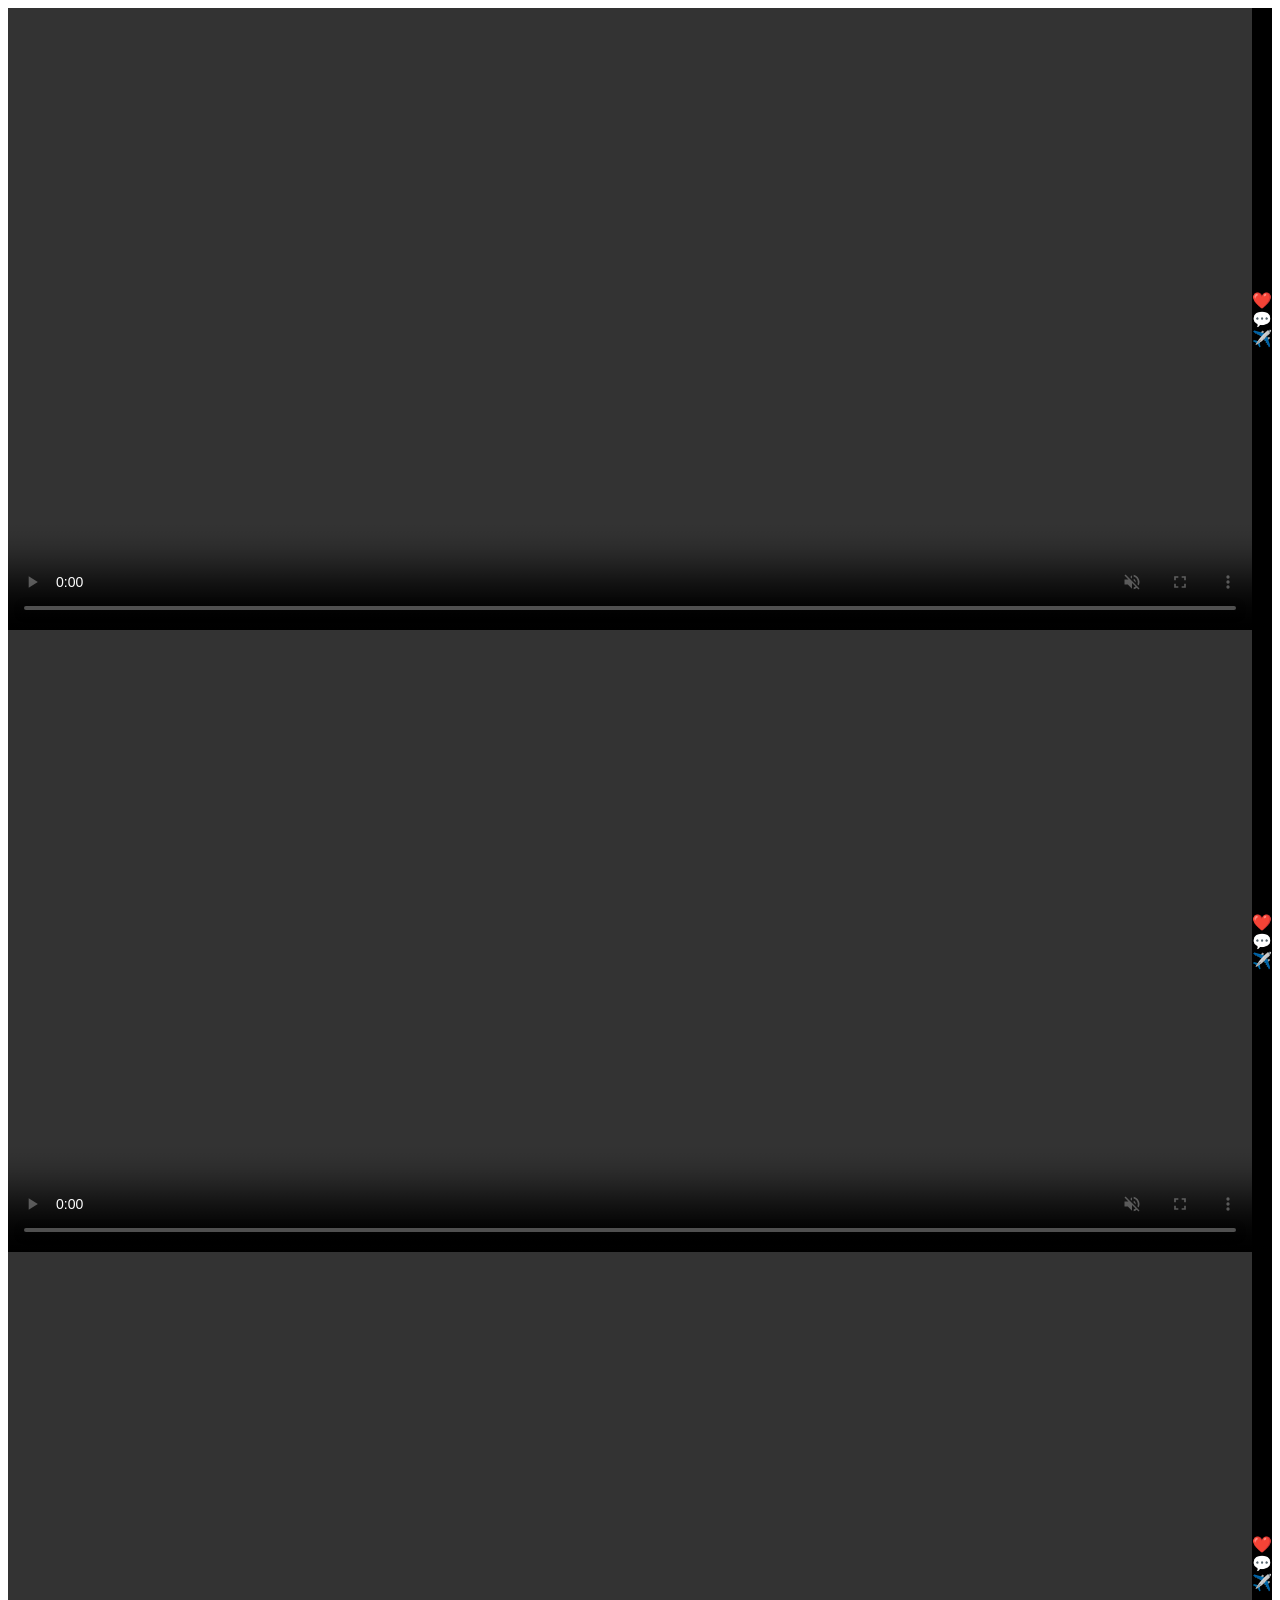
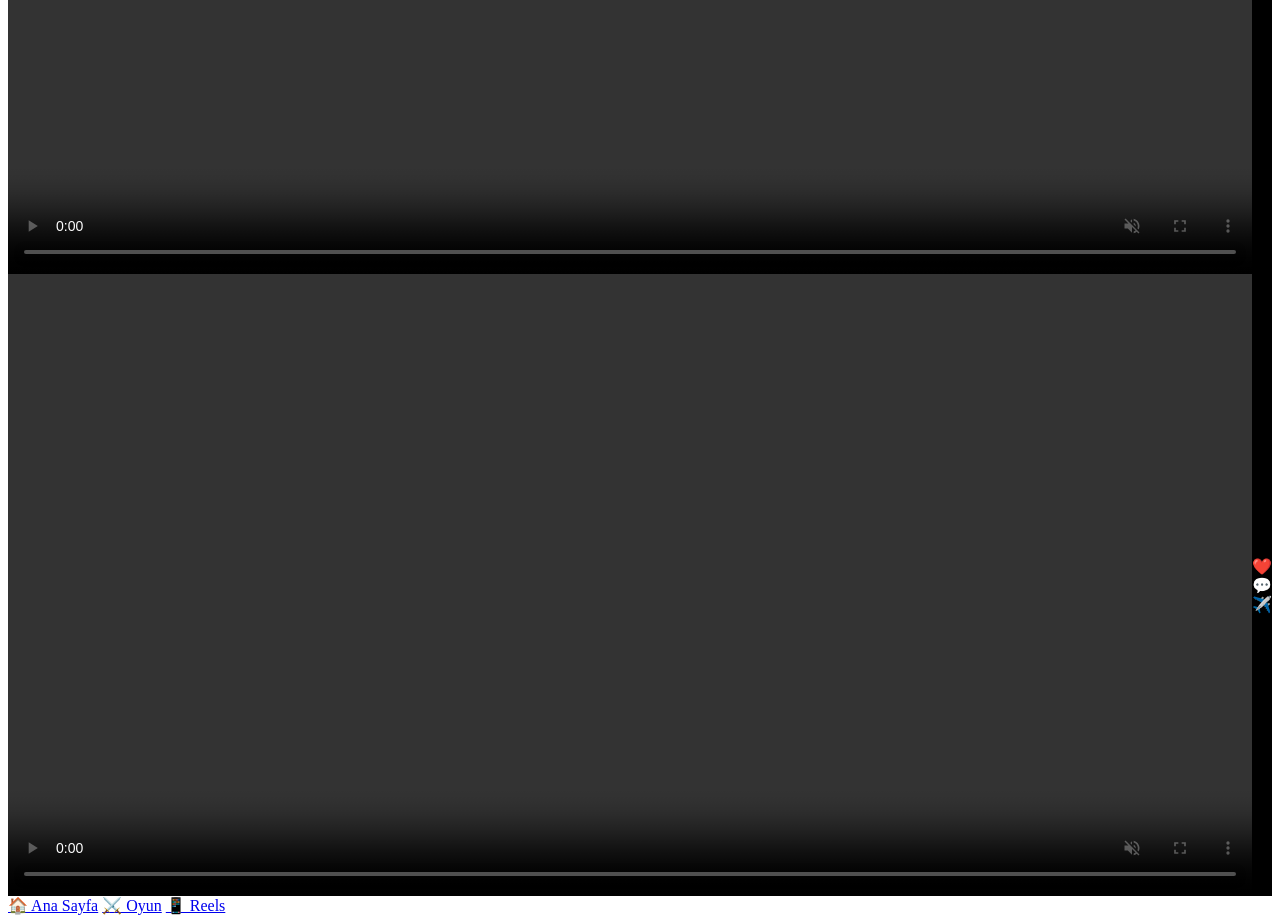
==== reels.html @ 3db28e33 "Add files via upload" ====
<!DOCTYPE html>
<html lang="tr">
<head>
    <meta charset="UTF-8">
    <title>Din Reels</title>
    <link rel="stylesheet" href="css/style.css">
    <style>
        /* Tam Instagram Reels Kaydırma Mantığı */
        .reels-container {
            height: calc(100% - 60px);
            overflow-y: scroll;
            scroll-snap-type: y mandatory;
        }
        .reels-wrapper {
            height: 100%;
            scroll-snap-align: start;
            position: relative;
            background: #000;
            display: flex;
            justify-content: center;
            align-items: center;
        }
        .reels-video {
            width: 100%;
            height: 100%;
            object-fit: cover;
        }
    </style>
</head>
<body>
    <div class="app-container">
        <div class="reels-container">
            
            <!-- 1. Video -->
            <div class="reels-wrapper">
                <video class="reels-video" controls loop muted>
                    <source src="videos/video1.mp4" type="video/mp4">
                    Video 1 yüklenemedi.
                </video>
                <div class="reels-side-bar">
                    <div class="side-icon">❤️</div>
                    <div class="side-icon">💬</div>
                    <div class="side-icon">✈️</div>
                </div>
            </div>

            <!-- 2. Video -->
            <div class="reels-wrapper">
                <video class="reels-video" controls loop muted>
                    <source src="videos/video2.mp4" type="video/mp4">
                    Video 2 yüklenemedi.
                </video>
                <div class="reels-side-bar">
                    <div class="side-icon">❤️</div>
                    <div class="side-icon">💬</div>
                    <div class="side-icon">✈️</div>
                </div>
            </div>

            <!-- 3. Video -->
            <div class="reels-wrapper">
                <video class="reels-video" controls loop muted>
                    <source src="videos/video3.mp4" type="video/mp4">
                    Video 3 yüklenemedi.
                </video>
                <div class="reels-side-bar">
                    <div class="side-icon">❤️</div>
                    <div class="side-icon">💬</div>
                    <div class="side-icon">✈️</div>
                </div>
            </div>

            <!-- 4. Video -->
            <div class="reels-wrapper">
                <video class="reels-video" controls loop muted>
                    <source src="videos/video4.mp4" type="video/mp4">
                    Video 4 yüklenemedi.
                </video>
                <div class="reels-side-bar">
                    <div class="side-icon">❤️</div>
                    <div class="side-icon">💬</div>
                    <div class="side-icon">✈️</div>
                </div>
            </div>

        </div>

        <nav class="bottom-nav">
            <a href="index.html" class="nav-item">🏠 Ana Sayfa</a>
            <a href="oyun.html" class="nav-item">⚔️ Oyun</a>
            <a href="reels.html" class="nav-item active">📱 Reels</a>
        </nav>
    </div>
</body>
</html>
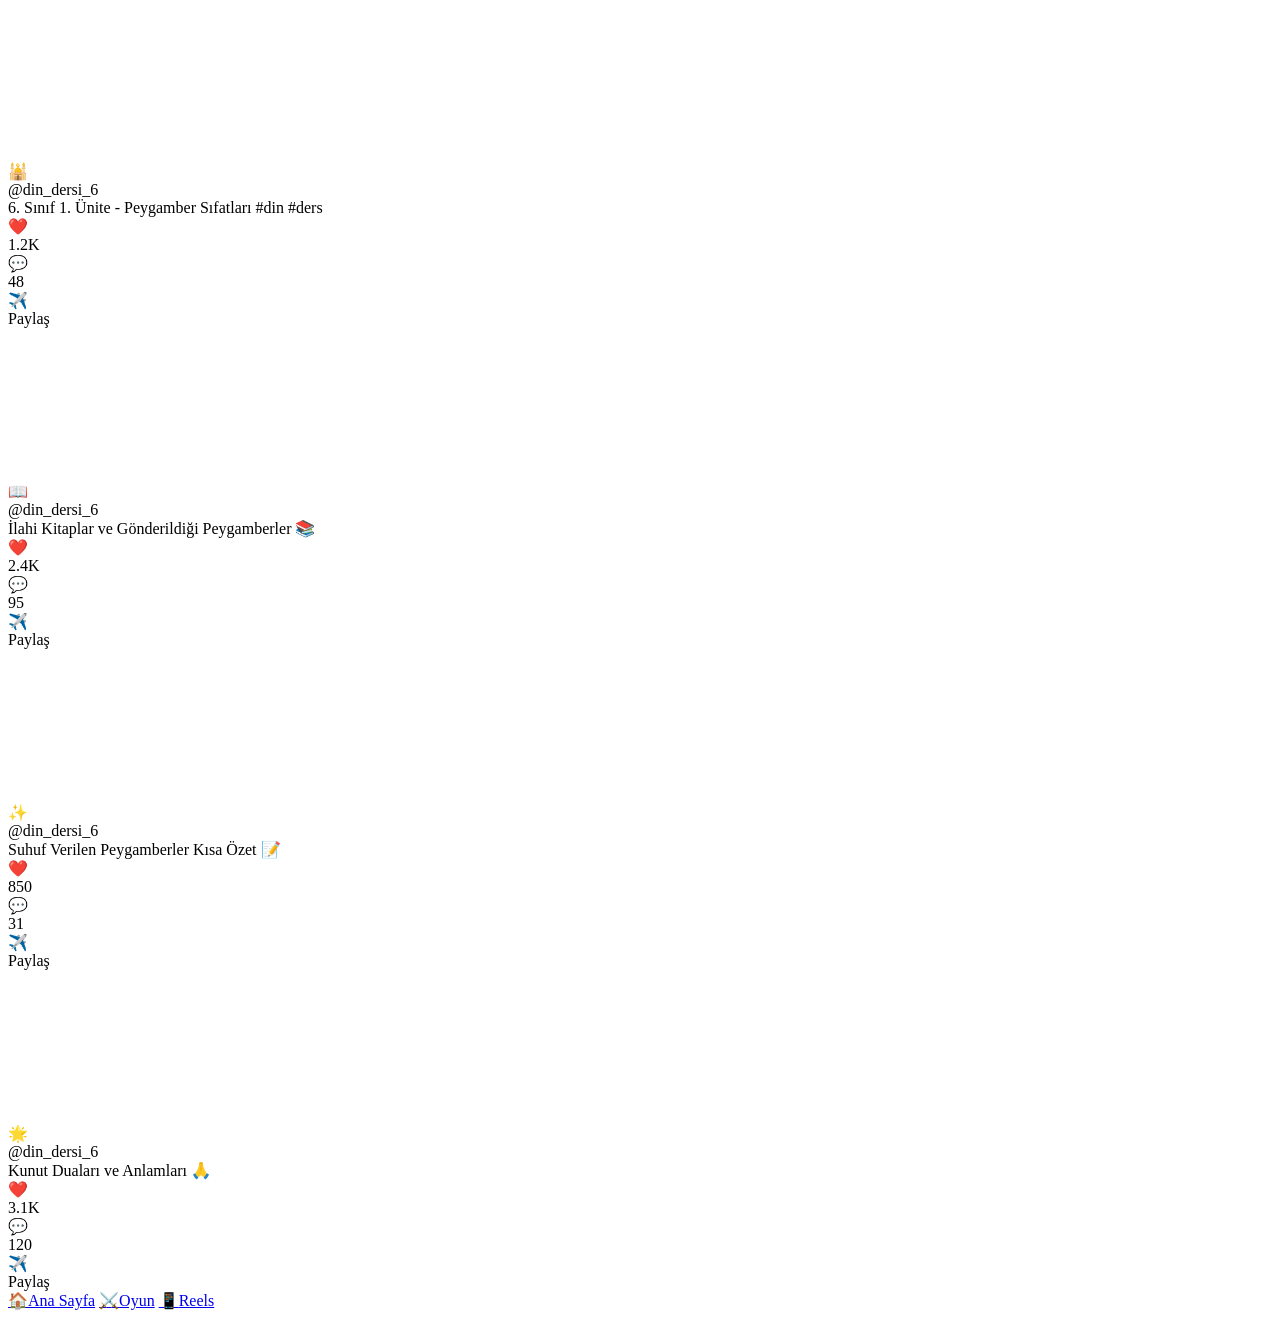
==== commit fc6a65ea: "Add files via upload" ====
--- a/reels.html
+++ b/reels.html
@@ -2,94 +2,115 @@
 <html lang="tr">
 <head>
     <meta charset="UTF-8">
+    <meta name="viewport" content="width=device-width, initial-scale=1.0">
     <title>Din Reels</title>
     <link rel="stylesheet" href="css/style.css">
-    <style>
-        /* Tam Instagram Reels Kaydırma Mantığı */
-        .reels-container {
-            height: calc(100% - 60px);
-            overflow-y: scroll;
-            scroll-snap-type: y mandatory;
-        }
-        .reels-wrapper {
-            height: 100%;
-            scroll-snap-align: start;
-            position: relative;
-            background: #000;
-            display: flex;
-            justify-content: center;
-            align-items: center;
-        }
-        .reels-video {
-            width: 100%;
-            height: 100%;
-            object-fit: cover;
-        }
-    </style>
 </head>
 <body>
     <div class="app-container">
-        <div class="reels-container">
+        <div class="reels-container" id="reels-feed">
             
-            <!-- 1. Video -->
+            <!-- Video 1 -->
             <div class="reels-wrapper">
-                <video class="reels-video" controls loop muted>
+                <video class="reels-video" loop onclick="togglePlay(this)">
                     <source src="videos/video1.mp4" type="video/mp4">
-                    Video 1 yüklenemedi.
                 </video>
+                <div class="reels-overlay">
+                    <div class="reels-user"><div class="avatar">🕌</div> @din_dersi_6</div>
+                    <div class="reels-desc">6. Sınıf 1. Ünite - Peygamber Sıfatları #din #ders</div>
+                </div>
                 <div class="reels-side-bar">
-                    <div class="side-icon">❤️</div>
-                    <div class="side-icon">💬</div>
-                    <div class="side-icon">✈️</div>
+                    <div class="side-btn"><div class="side-icon" onclick="like(this)">❤️</div><span class="side-text">1.2K</span></div>
+                    <div class="side-btn"><div class="side-icon">💬</div><span class="side-text">48</span></div>
+                    <div class="side-btn"><div class="side-icon">✈️</div><span class="side-text">Paylaş</span></div>
                 </div>
             </div>
 
-            <!-- 2. Video -->
+            <!-- Video 2 -->
             <div class="reels-wrapper">
-                <video class="reels-video" controls loop muted>
+                <video class="reels-video" loop onclick="togglePlay(this)">
                     <source src="videos/video2.mp4" type="video/mp4">
-                    Video 2 yüklenemedi.
                 </video>
+                <div class="reels-overlay">
+                    <div class="reels-user"><div class="avatar">📖</div> @din_dersi_6</div>
+                    <div class="reels-desc">İlahi Kitaplar ve Gönderildiği Peygamberler 📚</div>
+                </div>
                 <div class="reels-side-bar">
-                    <div class="side-icon">❤️</div>
-                    <div class="side-icon">💬</div>
-                    <div class="side-icon">✈️</div>
+                    <div class="side-btn"><div class="side-icon" onclick="like(this)">❤️</div><span class="side-text">2.4K</span></div>
+                    <div class="side-btn"><div class="side-icon">💬</div><span class="side-text">95</span></div>
+                    <div class="side-btn"><div class="side-icon">✈️</div><span class="side-text">Paylaş</span></div>
                 </div>
             </div>
 
-            <!-- 3. Video -->
+            <!-- Video 3 -->
             <div class="reels-wrapper">
-                <video class="reels-video" controls loop muted>
+                <video class="reels-video" loop onclick="togglePlay(this)">
                     <source src="videos/video3.mp4" type="video/mp4">
-                    Video 3 yüklenemedi.
                 </video>
+                <div class="reels-overlay">
+                    <div class="reels-user"><div class="avatar">✨</div> @din_dersi_6</div>
+                    <div class="reels-desc">Suhuf Verilen Peygamberler Kısa Özet 📝</div>
+                </div>
                 <div class="reels-side-bar">
-                    <div class="side-icon">❤️</div>
-                    <div class="side-icon">💬</div>
-                    <div class="side-icon">✈️</div>
+                    <div class="side-btn"><div class="side-icon" onclick="like(this)">❤️</div><span class="side-text">850</span></div>
+                    <div class="side-btn"><div class="side-icon">💬</div><span class="side-text">31</span></div>
+                    <div class="side-btn"><div class="side-icon">✈️</div><span class="side-text">Paylaş</span></div>
                 </div>
             </div>
 
-            <!-- 4. Video -->
+            <!-- Video 4 -->
             <div class="reels-wrapper">
-                <video class="reels-video" controls loop muted>
+                <video class="reels-video" loop onclick="togglePlay(this)">
                     <source src="videos/video4.mp4" type="video/mp4">
-                    Video 4 yüklenemedi.
                 </video>
+                <div class="reels-overlay">
+                    <div class="reels-user"><div class="avatar">🌟</div> @din_dersi_6</div>
+                    <div class="reels-desc">Kunut Duaları ve Anlamları 🙏</div>
+                </div>
                 <div class="reels-side-bar">
-                    <div class="side-icon">❤️</div>
-                    <div class="side-icon">💬</div>
-                    <div class="side-icon">✈️</div>
+                    <div class="side-btn"><div class="side-icon" onclick="like(this)">❤️</div><span class="side-text">3.1K</span></div>
+                    <div class="side-btn"><div class="side-icon">💬</div><span class="side-text">120</span></div>
+                    <div class="side-btn"><div class="side-icon">✈️</div><span class="side-text">Paylaş</span></div>
                 </div>
             </div>
 
         </div>
 
         <nav class="bottom-nav">
-            <a href="index.html" class="nav-item">🏠 Ana Sayfa</a>
-            <a href="oyun.html" class="nav-item">⚔️ Oyun</a>
-            <a href="reels.html" class="nav-item active">📱 Reels</a>
+            <a href="index.html" class="nav-item"><span class="nav-icon">🏠</span>Ana Sayfa</a>
+            <a href="oyun.html" class="nav-item"><span class="nav-icon">⚔️</span>Oyun</a>
+            <a href="reels.html" class="nav-item active"><span class="nav-icon">📱</span>Reels</a>
         </nav>
     </div>
+
+    <script>
+        // Videoya tıklayınca Oynat/Durdur
+        function togglePlay(video) {
+            if (video.paused) {
+                video.play();
+            } else {
+                video.pause();
+            }
+        }
+
+        // Beğeni Butonu
+        function like(el) {
+            el.style.color = el.style.color === 'red' ? 'white' : 'red';
+        }
+
+        // Ekran kaydırıldığında sadece ekrandaki videoyu oynat
+        const videos = document.querySelectorAll('.reels-video');
+        const observer = new IntersectionObserver((entries) => {
+            entries.forEach(entry => {
+                if (entry.isIntersecting) {
+                    entry.target.play().catch(() => {});
+                } else {
+                    entry.target.pause();
+                }
+            });
+        }, { threshold: 0.6 });
+
+        videos.forEach(v => observer.observe(v));
+    </script>
 </body>
 </html>
